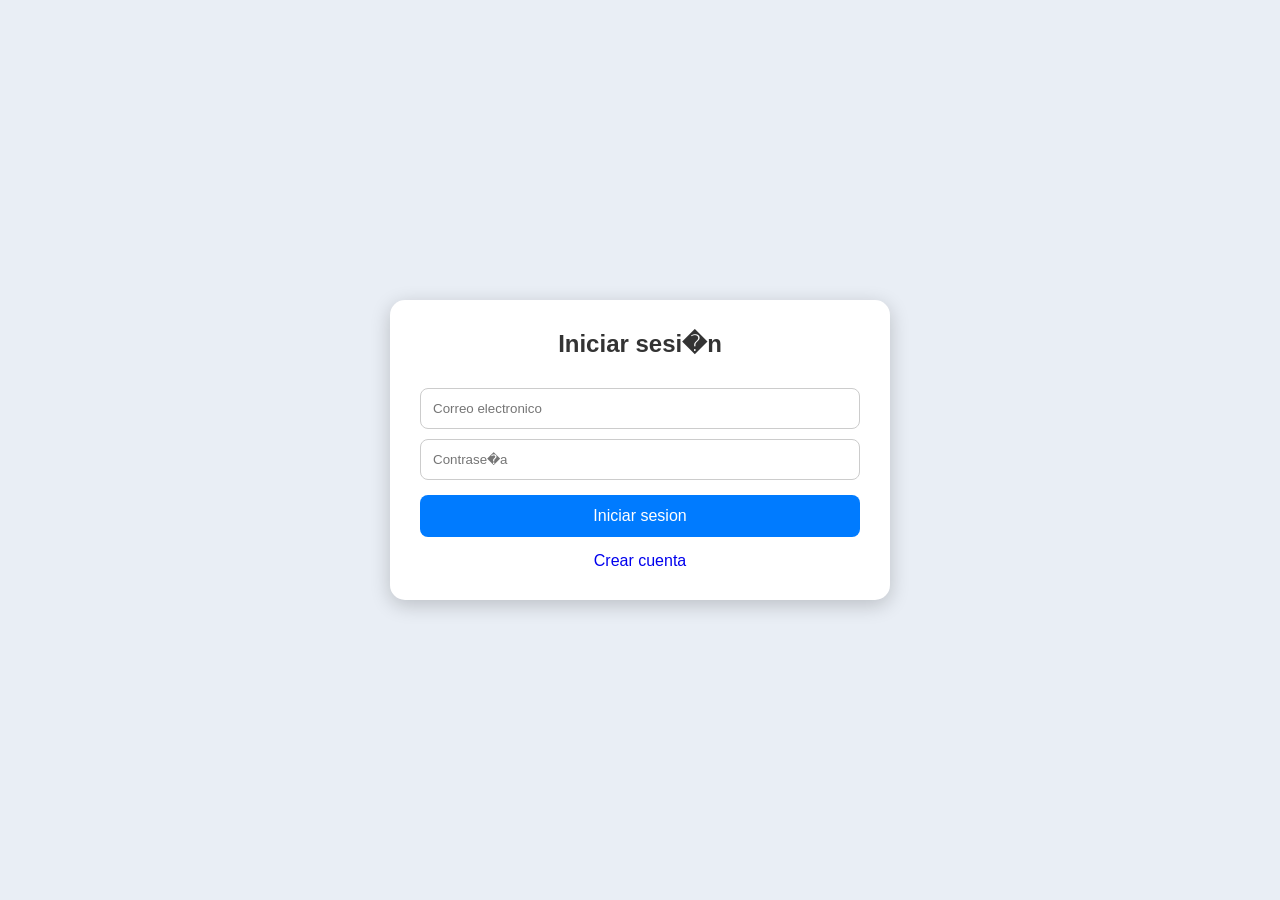
==== Frontend/crearobjeto.html @ 1189c32d "dashboard como menu principal" ====
<!DOCTYPE html>
<html lang="es">
<head>
    <meta charset="UTF-8">
    <title>Publicar objeto</title>

    <link rel="stylesheet" href="css/style.css">
</head>
<body>

    <div class="contenedor">

        <h2>Publicar objeto</h2>

        <input type="text" id="titulo" placeholder="T�tulo">

        <textarea id="descripcion" placeholder="Descripci�n"></textarea>

        <input type="text" id="categoria" placeholder="Categor�a">

        <textarea id="restricciones" placeholder="Restricciones"></textarea>

        <input type="number" id="precio_dia" placeholder="Precio por d�a">

        <input type="number" id="precio_semana" placeholder="Precio por semana">

        <input type="number" id="precio_mes" placeholder="Precio por mes">

        <button onclick="crearObjeto()">
            Publicar objeto
        </button>

        <a href="objetos.html">Ver objetos</a>

    </div>

    <script src="js/crearobjeto.js"></script>

</body>
</html>
---- Frontend/css/style.css ----
* {
    margin: 0;
    padding: 0;
    box-sizing: border-box;
    font-family: Arial, sans-serif;
}

body {
    background: #e9eef5;
    display: flex;
    justify-content: center;
    align-items: center;
    min-height: 100vh;
}

.contenedor {
    width: 500px;
    background: white;
    padding: 30px;
    border-radius: 15px;
    box-shadow: 0 5px 20px rgba(0,0,0,0.2);
}

h2 {
    text-align: center;
    margin-bottom: 20px;
    color: #333;
}

input {
    width: 100%;
    padding: 12px;
    margin-top: 10px;
    border: 1px solid #ccc;
    border-radius: 8px;
}

button {
    width: 100%;
    padding: 12px;
    margin-top: 15px;
    border: none;
    border-radius: 8px;
    background: #007bff;
    color: white;
    cursor: pointer;
    font-size: 16px;
}

    button:hover {
        background: #0056b3;
    }

a {
    display: block;
    text-align: center;
    margin-top: 15px;
    text-decoration: none;
}

ul {
    list-style: none;
    margin-top: 20px;
}

li {
    display: flex;
    justify-content: space-between;
    align-items: center;
}

li button {
    width: auto;
    margin-top: 0;
    padding: 8px 12px;
}
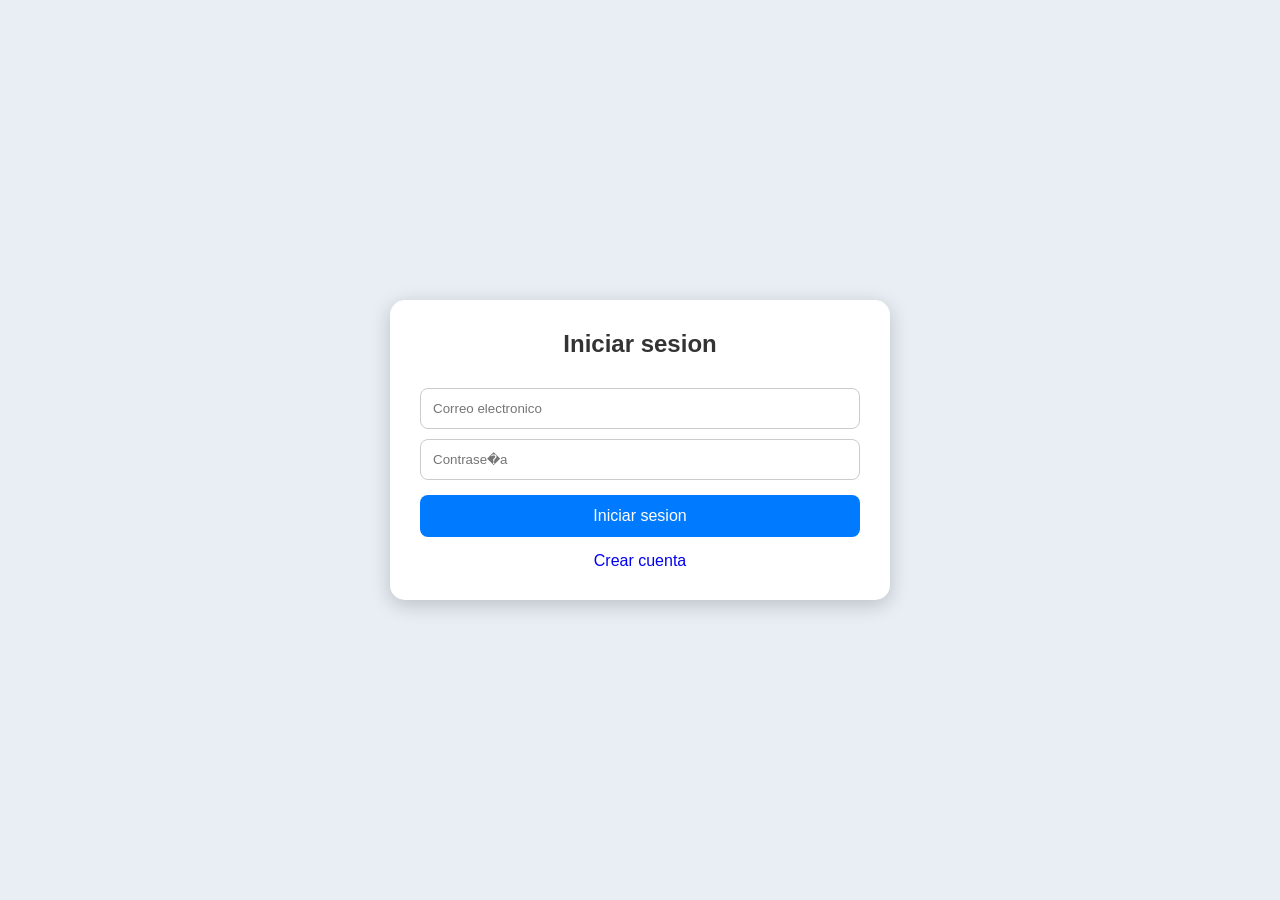
==== commit e1cd3f13: "no se" ====
--- a/Frontend/crearobjeto.html
+++ b/Frontend/crearobjeto.html
@@ -14,9 +14,9 @@
 
         <input type="text" id="titulo" placeholder="T�tulo">
 
-        <textarea id="descripcion" placeholder="Descripci�n"></textarea>
+        <textarea id="descripcion" placeholder="Descripcion"></textarea>
 
-        <input type="text" id="categoria" placeholder="Categor�a">
+        <input type="text" id="categoria" placeholder="Categoria">
 
         <textarea id="restricciones" placeholder="Restricciones"></textarea>
 
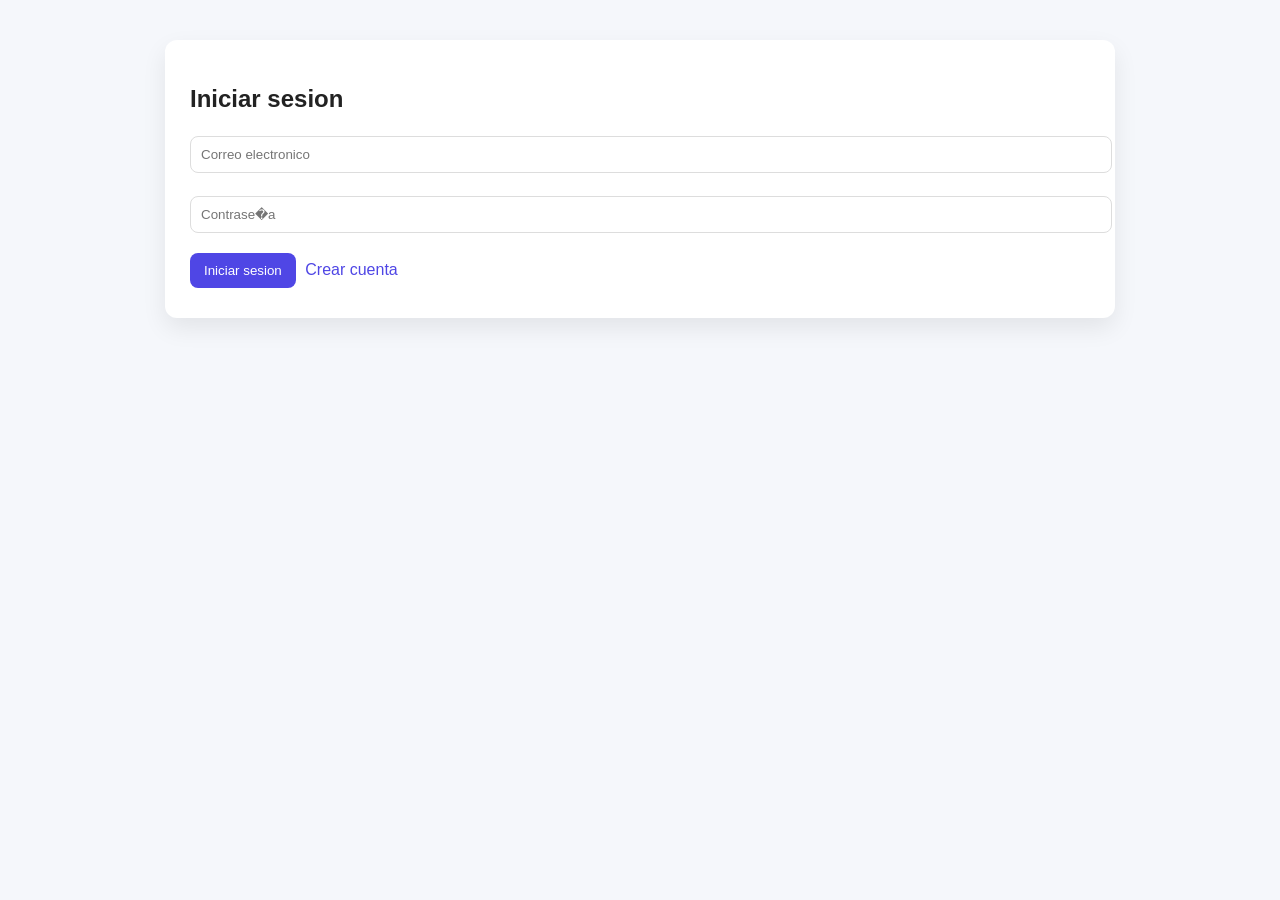
==== commit f584008b: "arreglando la mmd" ====
--- a/Frontend/crearobjeto.html
+++ b/Frontend/crearobjeto.html
@@ -12,15 +12,37 @@
 
         <h2>Publicar objeto</h2>
 
-        <input type="text" id="titulo" placeholder="T�tulo">
+        <input type="text" id="titulo" placeholder="Titulo">
 
         <textarea id="descripcion" placeholder="Descripcion"></textarea>
 
-        <input type="text" id="categoria" placeholder="Categoria">
+        <select id="categoria">
+
+            <option value="Herramientas">
+                Herramientas
+            </option>
+
+            <option value="Electrodomesticos">
+                Electrodomesticos
+            </option>
+
+            <option value="Jardin">
+                Jardin
+            </option>
+
+            <option value="Electronica">
+                Electronica
+            </option>
+
+            <option value="Vehiculos">
+                Vehiculos
+            </option>
+
+        </select>
 
         <textarea id="restricciones" placeholder="Restricciones"></textarea>
 
-        <input type="number" id="precio_dia" placeholder="Precio por d�a">
+        <input type="number" id="precio_dia" placeholder="Precio por dia">
 
         <input type="number" id="precio_semana" placeholder="Precio por semana">
 
--- a/Frontend/css/style.css
+++ b/Frontend/css/style.css
@@ -1,76 +1,83 @@
-* {
+body {
+    font-family: Arial, sans-serif;
+    background: #f5f7fb;
     margin: 0;
     padding: 0;
-    box-sizing: border-box;
-    font-family: Arial, sans-serif;
-}
-
-body {
-    background: #e9eef5;
-    display: flex;
-    justify-content: center;
-    align-items: center;
-    min-height: 100vh;
 }
 
 .contenedor {
-    width: 500px;
+    max-width: 900px;
+    margin: 40px auto;
     background: white;
-    padding: 30px;
-    border-radius: 15px;
-    box-shadow: 0 5px 20px rgba(0,0,0,0.2);
+    padding: 25px;
+    border-radius: 12px;
+    box-shadow: 0 10px 25px rgba(0,0,0,0.08);
 }
 
-h2 {
-    text-align: center;
-    margin-bottom: 20px;
-    color: #333;
+h2, h3 {
+    margin-bottom: 15px;
+    color: #222;
 }
 
-input {
+input, textarea {
     width: 100%;
-    padding: 12px;
-    margin-top: 10px;
-    border: 1px solid #ccc;
+    padding: 10px;
+    margin-top: 8px;
+    margin-bottom: 15px;
+    border: 1px solid #ddd;
     border-radius: 8px;
+    outline: none;
 }
 
 button {
-    width: 100%;
-    padding: 12px;
-    margin-top: 15px;
+    background: #4f46e5;
+    color: white;
     border: none;
+    padding: 10px 14px;
     border-radius: 8px;
-    background: #007bff;
-    color: white;
     cursor: pointer;
-    font-size: 16px;
+    margin: 5px 5px 5px 0;
 }
 
     button:hover {
-        background: #0056b3;
+        background: #3730a3;
     }
 
 a {
-    display: block;
-    text-align: center;
-    margin-top: 15px;
+    display: inline-block;
+    margin-top: 10px;
+    color: #4f46e5;
     text-decoration: none;
 }
 
 ul {
     list-style: none;
-    margin-top: 20px;
+    padding: 0;
+}
+.card {
+    background: #ffffff;
+    border: 1px solid #eee;
+    border-radius: 12px;
+    padding: 15px;
+    margin-bottom: 15px;
+    box-shadow: 0 4px 10px rgba(0,0,0,0.05);
 }
 
-li {
-    display: flex;
-    justify-content: space-between;
-    align-items: center;
+    .card strong {
+        font-size: 18px;
+    }
+
+.badge {
+    display: inline-block;
+    padding: 4px 8px;
+    border-radius: 6px;
+    font-size: 12px;
+    background: #e5e7eb;
+    margin-top: 5px;
 }
 
-li button {
-    width: auto;
-    margin-top: 0;
-    padding: 8px 12px;
+#menu button {
+    width: 100%;
+    display: block;
+    margin-bottom: 10px;
 }
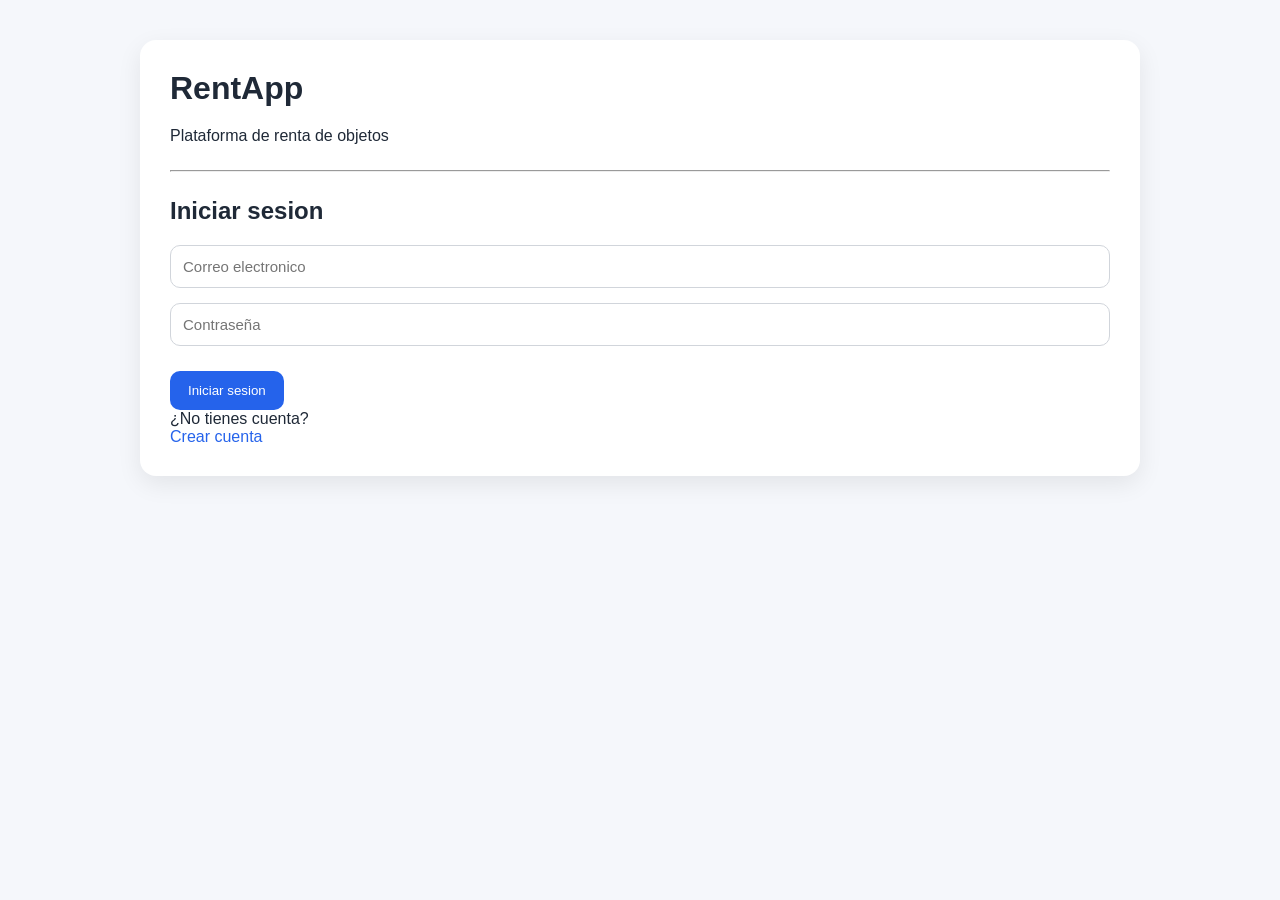
==== commit 672dd6f5: "mejoras de estilo" ====
--- a/Frontend/crearobjeto.html
+++ b/Frontend/crearobjeto.html
@@ -1,58 +1,100 @@
 <!DOCTYPE html>
 <html lang="es">
 <head>
+
     <meta charset="UTF-8">
-    <title>Publicar objeto</title>
+    <meta name="viewport" content="width=device-width, initial-scale=1.0">
+
+    <title>RentApp - Publicar objeto</title>
 
     <link rel="stylesheet" href="css/style.css">
+
 </head>
 <body>
 
     <div class="contenedor">
 
-        <h2>Publicar objeto</h2>
+        <div class="logo">
 
-        <input type="text" id="titulo" placeholder="Titulo">
+            <h1>RentApp</h1>
 
-        <textarea id="descripcion" placeholder="Descripcion"></textarea>
+            <p>Publica un objeto para renta</p>
 
-        <select id="categoria">
+        </div>
 
-            <option value="Herramientas">
-                Herramientas
-            </option>
+        <hr>
 
-            <option value="Electrodomesticos">
-                Electrodomesticos
-            </option>
+        <h2>Nuevo objeto</h2>
 
-            <option value="Jardin">
-                Jardin
-            </option>
+        <div class="card">
 
-            <option value="Electronica">
-                Electronica
-            </option>
+            <input
+                type="text"
+                id="titulo"
+                placeholder="Titulo del objeto">
 
-            <option value="Vehiculos">
-                Vehiculos
-            </option>
+            <textarea
+                id="descripcion"
+                placeholder="Descripcion del objeto"></textarea>
 
-        </select>
+            <select id="categoria">
 
-        <textarea id="restricciones" placeholder="Restricciones"></textarea>
+                <option value="Herramientas">
+                    Herramientas
+                </option>
 
-        <input type="number" id="precio_dia" placeholder="Precio por dia">
+                <option value="Electrodomesticos">
+                    Electrodomesticos
+                </option>
 
-        <input type="number" id="precio_semana" placeholder="Precio por semana">
+                <option value="Jardin">
+                    Jardin
+                </option>
 
-        <input type="number" id="precio_mes" placeholder="Precio por mes">
+                <option value="Electronica">
+                    Electronica
+                </option>
+
+                <option value="Vehiculos">
+                    Vehiculos
+                </option>
+
+            </select>
+
+            <textarea
+                id="restricciones"
+                placeholder="Restricciones y condiciones de uso"></textarea>
+
+        </div>
+
+        <div class="card">
+
+            <h3>Tarifas</h3>
+
+            <input
+                type="number"
+                id="precio_dia"
+                placeholder="Precio por dia">
+
+            <input
+                type="number"
+                id="precio_semana"
+                placeholder="Precio por semana">
+
+            <input
+                type="number"
+                id="precio_mes"
+                placeholder="Precio por mes">
+
+        </div>
 
         <button onclick="crearObjeto()">
             Publicar objeto
         </button>
 
-        <a href="objetos.html">Ver objetos</a>
+        <button onclick="window.location.href='objetos.html'">
+            Ver objetos
+        </button>
 
     </div>
 
--- a/Frontend/css/style.css
+++ b/Frontend/css/style.css
@@ -1,83 +1,143 @@
-body {
-    font-family: Arial, sans-serif;
-    background: #f5f7fb;
+* {
     margin: 0;
     padding: 0;
+    box-sizing: border-box;
+    font-family: Arial, sans-serif;
+}
+
+body {
+    background: #f5f7fb;
+    color: #1f2937;
 }
 
 .contenedor {
-    max-width: 900px;
+    max-width: 1000px;
     margin: 40px auto;
     background: white;
-    padding: 25px;
-    border-radius: 12px;
-    box-shadow: 0 10px 25px rgba(0,0,0,0.08);
+    padding: 30px;
+    border-radius: 16px;
+    box-shadow: 0 8px 25px rgba(0,0,0,.08);
 }
 
-h2, h3 {
-    margin-bottom: 15px;
-    color: #222;
+h1, h2, h3 {
+    margin-bottom: 20px;
 }
 
-input, textarea {
+input,
+textarea,
+select {
     width: 100%;
-    padding: 10px;
-    margin-top: 8px;
+    padding: 12px;
     margin-bottom: 15px;
-    border: 1px solid #ddd;
-    border-radius: 8px;
-    outline: none;
+    border: 1px solid #d1d5db;
+    border-radius: 10px;
+    font-size: 15px;
+}
+
+textarea {
+    min-height: 120px;
 }
 
 button {
-    background: #4f46e5;
+    background: #2563eb;
     color: white;
     border: none;
-    padding: 10px 14px;
-    border-radius: 8px;
+    padding: 12px 18px;
+    border-radius: 10px;
     cursor: pointer;
-    margin: 5px 5px 5px 0;
+    transition: .2s;
 }
 
     button:hover {
-        background: #3730a3;
+        background: #1e40af;
     }
 
 a {
-    display: inline-block;
-    margin-top: 10px;
-    color: #4f46e5;
     text-decoration: none;
+    color: #2563eb;
 }
 
-ul {
-    list-style: none;
-    padding: 0;
-}
-.card {
-    background: #ffffff;
-    border: 1px solid #eee;
-    border-radius: 12px;
-    padding: 15px;
-    margin-bottom: 15px;
-    box-shadow: 0 4px 10px rgba(0,0,0,0.05);
+hr {
+    margin: 25px 0;
 }
 
-    .card strong {
-        font-size: 18px;
+.card {
+    background: white;
+    border: 1px solid #e5e7eb;
+    border-radius: 15px;
+    padding: 20px;
+    margin-bottom: 20px;
+    box-shadow: 0 3px 12px rgba(0,0,0,.05);
+}
+
+    .card h3 {
+        color: #111827;
     }
 
-.badge {
-    display: inline-block;
-    padding: 4px 8px;
-    border-radius: 6px;
-    font-size: 12px;
-    background: #e5e7eb;
-    margin-top: 5px;
+.precio {
+    color: #059669;
+    font-weight: bold;
+    font-size: 18px;
 }
 
-#menu button {
-    width: 100%;
-    display: block;
-    margin-bottom: 10px;
+.estado {
+    display: inline-block;
+    padding: 6px 12px;
+    border-radius: 20px;
+    font-size: 14px;
 }
+
+.pendiente {
+    background: #fef3c7;
+}
+
+.aprobada {
+    background: #dcfce7;
+}
+
+.rechazada {
+    background: #fee2e2;
+}
+
+.cancelada {
+    background: #e5e7eb;
+}
+
+.menu {
+    display: flex;
+    flex-direction: column;
+    gap: 15px;
+    margin-top: 25px;
+}
+
+.btn-rojo {
+    background: #dc2626;
+}
+
+.btn-rojo:hover {
+    background: #b91c1c;
+}
+
+.card {
+    background: white;
+    border: 1px solid #e5e7eb;
+    border-radius: 16px;
+    padding: 20px;
+    margin-bottom: 20px;
+    box-shadow: 0 4px 15px rgba(0,0,0,.06);
+}
+
+.precio {
+    color: #059669;
+    font-size: 18px;
+    font-weight: bold;
+}
+
+textarea {
+    resize: vertical;
+}
+
+button {
+    margin-right: 10px;
+    margin-top: 10px;
+}
